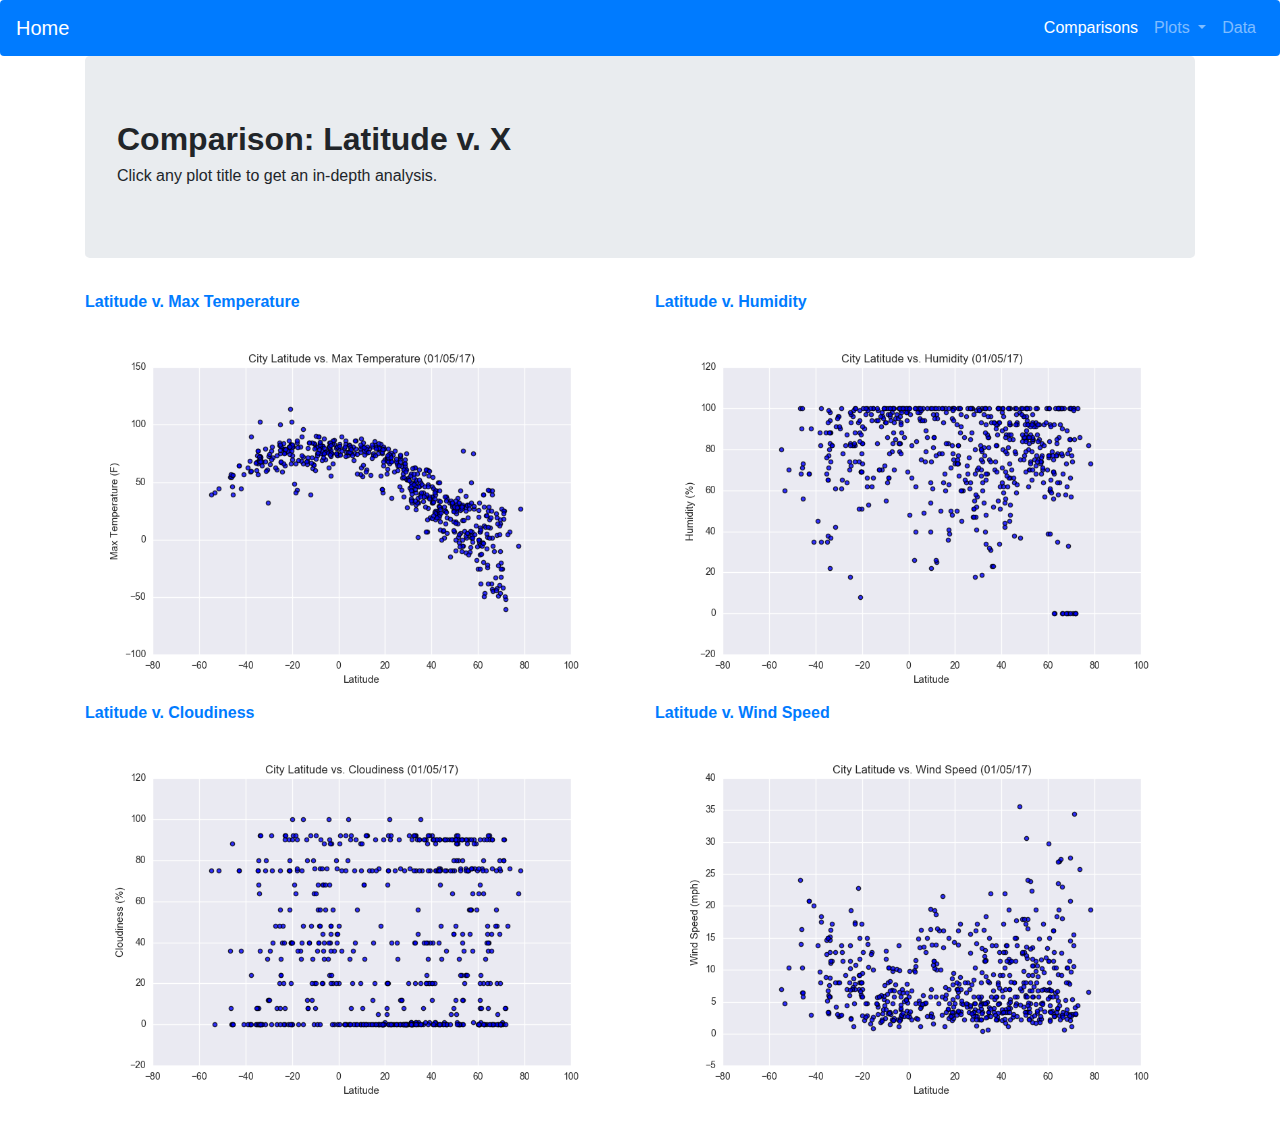
==== comparisons.html @ c954e749 "Adding more files" ====
<!doctype html>
<html lang="en">
  <head>
    <!-- Required meta tags -->
    <meta charset="utf-8">
    <meta name="viewport" content="width=device-width, initial-scale=1, shrink-to-fit=no">

    <!-- Bootstrap CSS -->
    <link rel="stylesheet" href="https://stackpath.bootstrapcdn.com/bootstrap/4.4.1/css/bootstrap.min.css" integrity="sha384-Vkoo8x4CGsO3+Hhxv8T/Q5PaXtkKtu6ug5TOeNV6gBiFeWPGFN9MuhOf23Q9Ifjh" crossorigin="anonymous">
    <link rel="stylesheet" href="style.css">
    <title>Comparisons Preview</title>
  </head>
  <body>
    <!-- Navigation Pane -->
    <nav class="navbar navbar-expand-lg navbar-dark bg-primary rounded">
        <a class="navbar-brand" href="index.html">Home</a>
        <ul class="navbar-nav ml-auto">
          <li class="nav-item active">
            <a class="nav-link" href="comparisons.html">Comparisons</a>
          </li>
          <li class="nav-item dropdown">
            <a class="nav-link dropdown-toggle" href="#" id="navbarDropdown" role="button" data-toggle="dropdown" aria-haspopup="true" aria-expanded="false">
              Plots
            </a>
            <div class="dropdown-menu" aria-labelledby="navbarDropdown">
              <a class="dropdown-item" href="viz_1.html">Viz 1</a>
              <a class="dropdown-item" href="viz_2.html">Viz 2</a>
              <a class="dropdown-item" href="viz_3.html">Viz 3</a>
              <a class="dropdown-item" href="viz_4.html">Viz 4</a>
            </div>
          </li>
          <li class="nav-item">
            <a class="nav-link" href="data.html">Data</a>
          </li>
          </li>
        </ul>
      </nav>
    
<!-- Comparion of Graphs -->
<!-- Page's Title -->
    <div class="container">
        <div class="jumbotron">
          <h2 class="font-weight-bold">Comparison: Latitude v. X</h2>
          <h6>Click any plot title to get an in-depth analysis.</h6>
        </div>
    </div>

<!-- Responsive Data Graph Images -->
    <div class="container" style="padding-bottom: 30px">
<!-- Row 1 -->
    <div class="row">
      <div class="col-md-6">
        <div class="rounded float-left">
          <a href="viz_1.html">
          <p class="font-weight-bold">Latitude v. Max Temperature</p>
          <img src="Resources/assets/images/Fig1.png" class="img-fluid" alt="Responsive image" style="width:100%">
          </a>
        </div>
      </div>
      <div class="col-md-6">
        <div class="rounded float-right">
          <a href="viz_2.html">
          <p class="font-weight-bold">Latitude v. Humidity</p>
          <img src="Resources/assets/images/Fig2.png" class="img-fluid" alt="Responsive image" style="width:100%">
          </a>
        </div>
      </div>
    </div>

<!-- Row 2 -->
    <div class="row">
      <div class="col-md-6">
        <div class="rounded float-left">
          <a href="viz_3.html">
          <p class="font-weight-bold">Latitude v. Cloudiness</p>
          <img src="Resources/assets/images/Fig3.png" class="img-fluid" alt="Responsive image" style="width:100%">
          </a>
        </div>
      </div>
      <div class="col-md-6">
        <div class="rounded float-right">
          <a href="viz_4.html">
          <p class="font-weight-bold">Latitude v. Wind Speed</p>
          <img src="Resources/assets/images/Fig4.png" class="img-fluid" alt="Responsive image" style="width:100%">
          </a>
        </div>
      </div>
    </div>

    <!-- Optional JavaScript -->
    <!-- jQuery first, then Popper.js, then Bootstrap JS -->
    <script src="https://code.jquery.com/jquery-3.4.1.slim.min.js" integrity="sha384-J6qa4849blE2+poT4WnyKhv5vZF5SrPo0iEjwBvKU7imGFAV0wwj1yYfoRSJoZ+n" crossorigin="anonymous"></script>
    <script src="https://cdn.jsdelivr.net/npm/popper.js@1.16.0/dist/umd/popper.min.js" integrity="sha384-Q6E9RHvbIyZFJoft+2mJbHaEWldlvI9IOYy5n3zV9zzTtmI3UksdQRVvoxMfooAo" crossorigin="anonymous"></script>
    <script src="https://stackpath.bootstrapcdn.com/bootstrap/4.4.1/js/bootstrap.min.js" integrity="sha384-wfSDF2E50Y2D1uUdj0O3uMBJnjuUD4Ih7YwaYd1iqfktj0Uod8GCExl3Og8ifwB6" crossorigin="anonymous"></script>
  </body>
</html>
---- style.css ----
<style>
    /* Stackoverflow preview fix, please ignore */
    /* source code: https://stackoverflow.com/questions/40178386/bootstrap-4-navbar-items-on-right-side */
    .navbar-nav {
      flex-direction: row;
    }
    
    .nav-link {
      padding-right: .5rem !important;
      padding-left: .5rem !important;
    }
    
    /* Fixes dropdown menus placed on the right side */
    .ml-auto .dropdown-menu {
      left: auto !important;
      right: 0px;
    }

    .a {
      text-decoration: none;
  }
  
  </style>
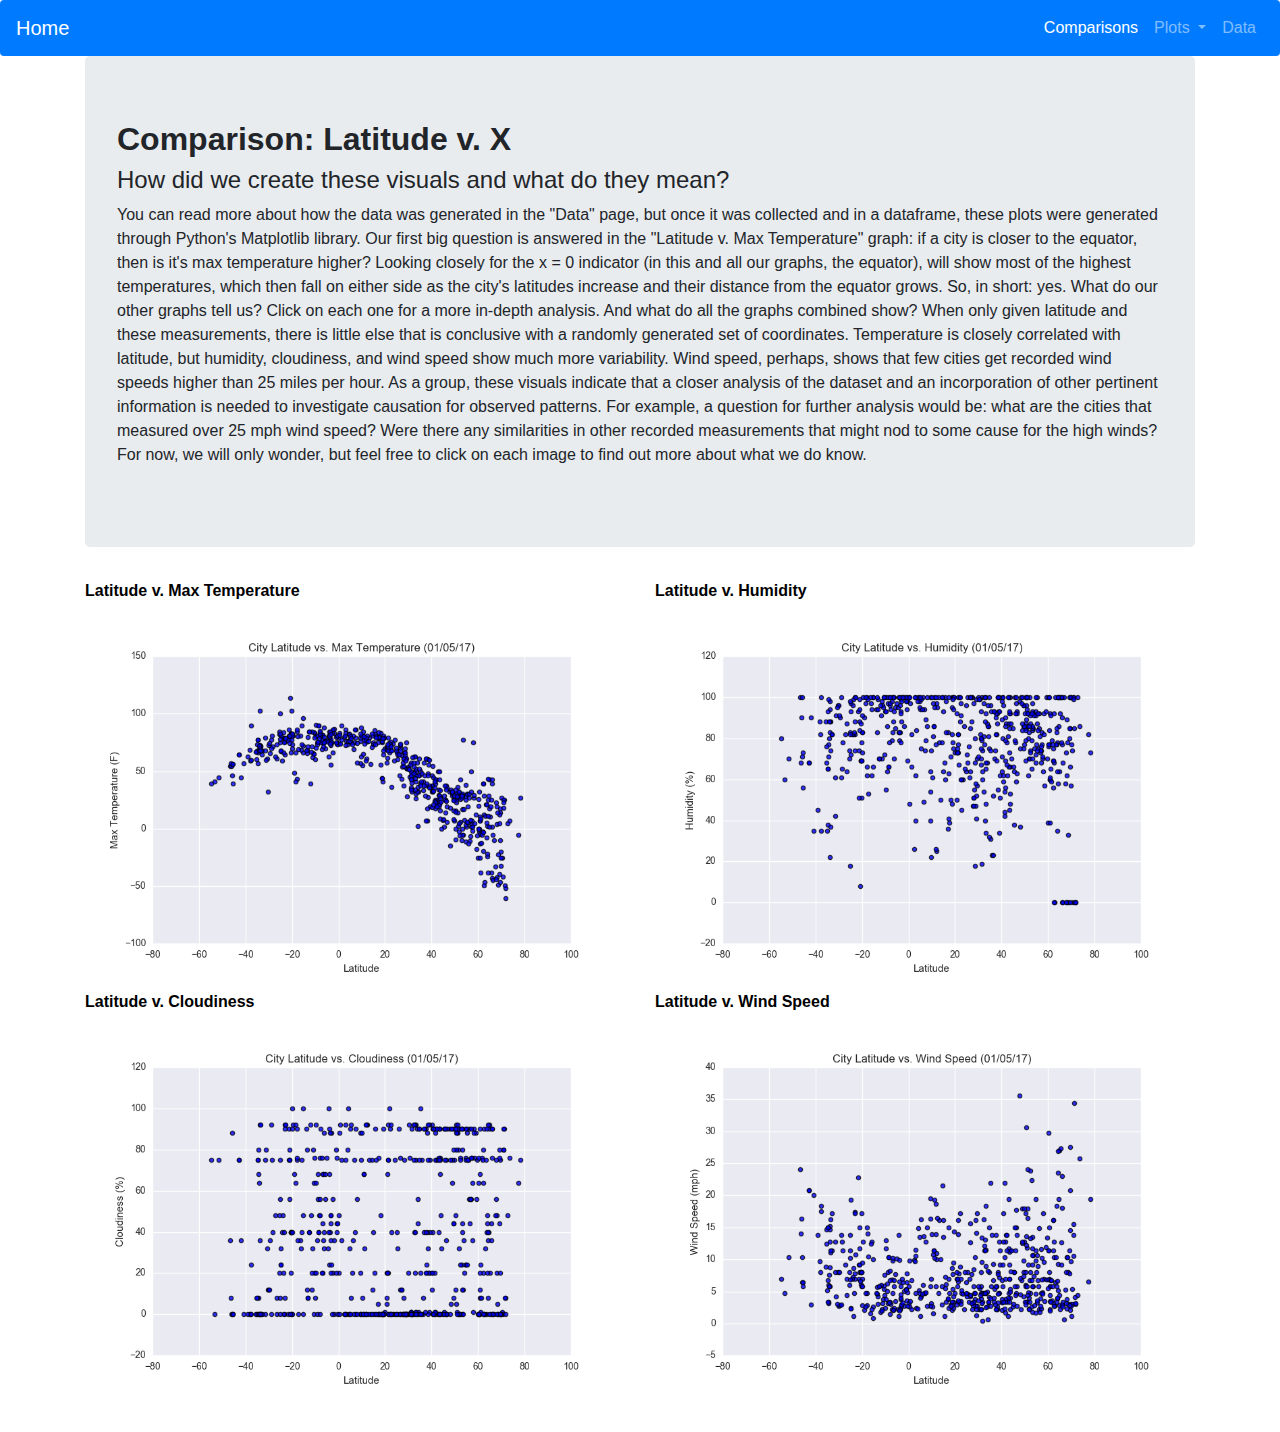
==== commit 59ecebad: "latest updates" ====
--- a/comparisons.html
+++ b/comparisons.html
@@ -41,7 +41,12 @@
     <div class="container">
         <div class="jumbotron">
           <h2 class="font-weight-bold">Comparison: Latitude v. X</h2>
-          <h6>Click any plot title to get an in-depth analysis.</h6>
+          <h4>
+            How did we create these visuals and what do they mean?
+          </h4>
+          <p>
+            You can read more about how the data was generated in the "Data" page, but once it was collected and in a dataframe, these plots were generated through Python's Matplotlib library. Our first big question is answered in the "Latitude v. Max Temperature" graph: if a city is closer to the equator, then is it's max temperature higher? Looking closely for the x = 0 indicator (in this and all our graphs, the equator), will show most of the highest temperatures, which then fall on either side as the city's latitudes increase and their distance from the equator grows. So, in short: yes. What do our other graphs tell us? Click on each one for a more in-depth analysis. And what do all the graphs combined show? When only given latitude and these measurements, there is little else that is conclusive with a randomly generated set of coordinates. Temperature is closely correlated with latitude, but humidity, cloudiness, and wind speed show much more variability. Wind speed, perhaps, shows that few cities get recorded wind speeds higher than 25 miles per hour. As a group, these visuals indicate that a closer analysis of the dataset and an incorporation of other pertinent information is needed to investigate causation for observed patterns. For example, a question for further analysis would be: what are the cities that measured over 25 mph wind speed? Were there any similarities in other recorded measurements that might nod to some cause for the high winds? For now, we will only wonder, but feel free to click on each image to find out more about what we do know.
+          </p>
         </div>
     </div>
 
@@ -87,7 +92,7 @@
       </div>
     </div>
 
-    <!-- Optional JavaScript -->
+
     <!-- jQuery first, then Popper.js, then Bootstrap JS -->
     <script src="https://code.jquery.com/jquery-3.4.1.slim.min.js" integrity="sha384-J6qa4849blE2+poT4WnyKhv5vZF5SrPo0iEjwBvKU7imGFAV0wwj1yYfoRSJoZ+n" crossorigin="anonymous"></script>
     <script src="https://cdn.jsdelivr.net/npm/popper.js@1.16.0/dist/umd/popper.min.js" integrity="sha384-Q6E9RHvbIyZFJoft+2mJbHaEWldlvI9IOYy5n3zV9zzTtmI3UksdQRVvoxMfooAo" crossorigin="anonymous"></script>
--- a/style.css
+++ b/style.css
@@ -16,8 +16,21 @@
       right: 0px;
     }
 
-    .a {
+    a, a:hover {
       text-decoration: none;
+      color: black;
   }
   
+  img {
+    /* 
+      Center a block element in the middle of its enclosing tag.
+      When you use the "auto" rule on both left and right margins, 
+      your browser will do the math necessary to center a block element.
+      */
+    margin-left: auto;
+    margin-right: auto;
+    /* Block display (more on this later) */
+    display: block;
+  }
+
   </style>